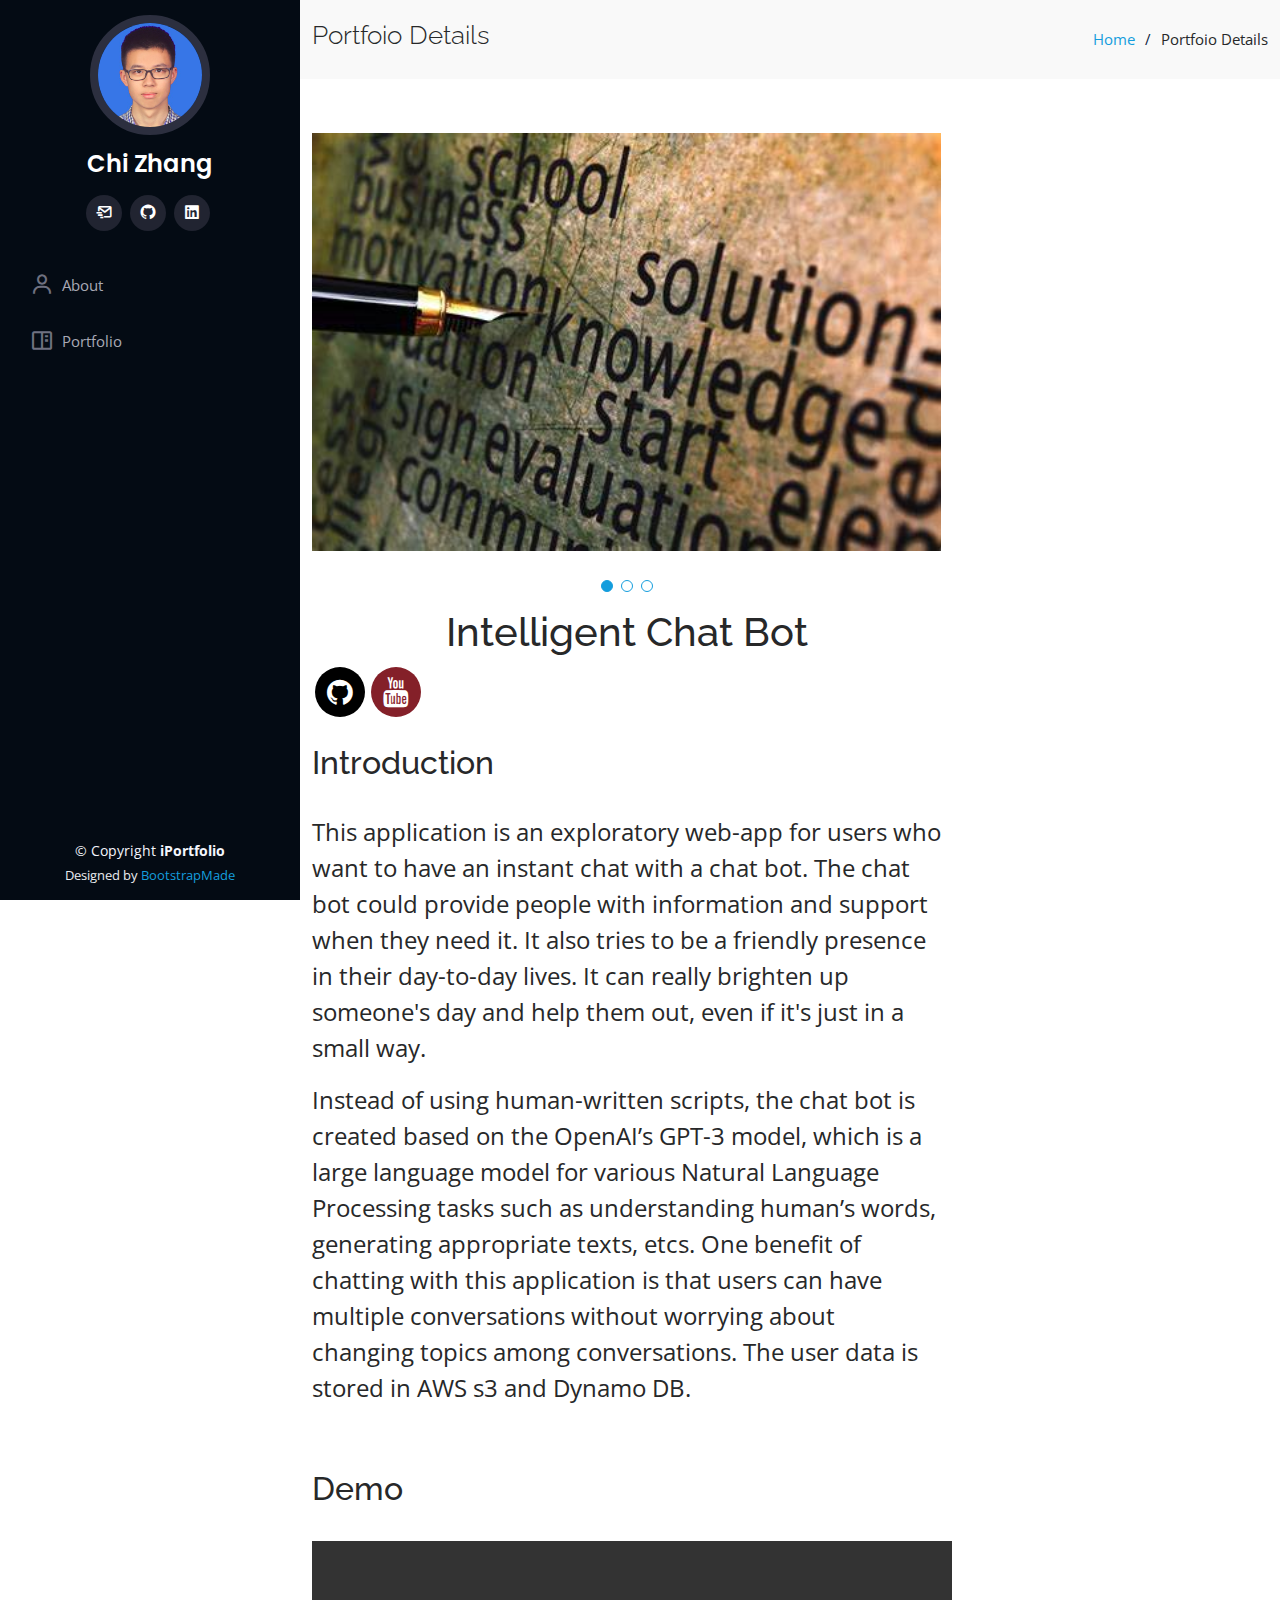
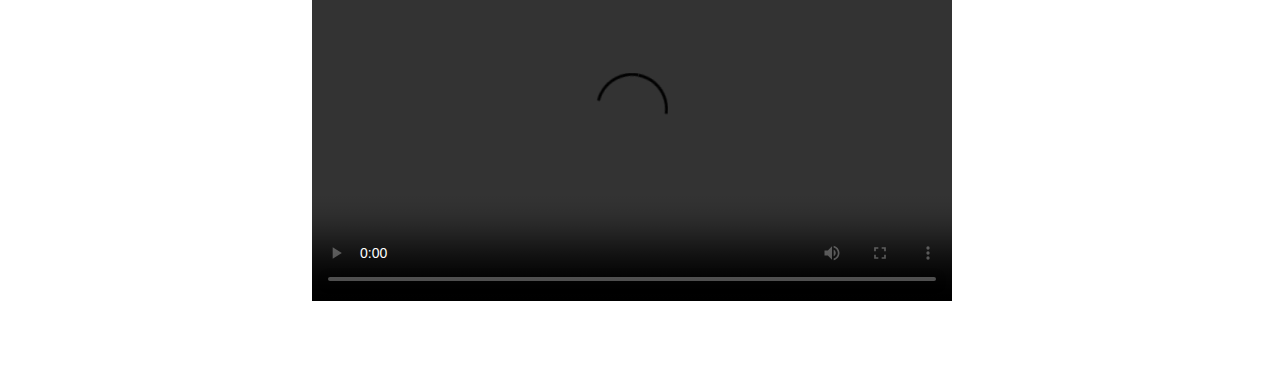
==== AIChatBot.html @ 7c26e4da "add chat bot" ====
<!DOCTYPE html>
<html lang="en" xmlns="http://www.w3.org/1999/html" xmlns="http://www.w3.org/1999/html">

<head>
  <meta charset="utf-8">
  <meta content="width=device-width, initial-scale=1.0" name="viewport">

  <title>Portfolio Details - iPortfolio Bootstrap Template</title>
  <meta content="" name="description">
  <meta content="" name="keywords">

  <!-- Favicons -->
  <link href="assets/img/letter-c.png" rel="icon">
  <link rel="stylesheet" href="https://cdnjs.cloudflare.com/ajax/libs/font-awesome/4.7.0/css/font-awesome.min.css">

  <!-- Google Fonts -->
  <link href="https://fonts.googleapis.com/css?family=Open+Sans:300,300i,400,400i,600,600i,700,700i|Raleway:300,300i,400,400i,500,500i,600,600i,700,700i|Poppins:300,300i,400,400i,500,500i,600,600i,700,700i" rel="stylesheet">

  <!-- Vendor CSS Files -->
  <link href="assets/vendor/aos/aos.css" rel="stylesheet">
  <link href="assets/vendor/bootstrap/css/bootstrap.min.css" rel="stylesheet">
  <link href="assets/vendor/bootstrap-icons/bootstrap-icons.css" rel="stylesheet">
  <link href="assets/vendor/boxicons/css/boxicons.min.css" rel="stylesheet">
  <link href="assets/vendor/glightbox/css/glightbox.min.css" rel="stylesheet">
  <link href="assets/vendor/swiper/swiper-bundle.min.css" rel="stylesheet">

  <!-- Template Main CSS File -->
  <link href="assets/css/style.css" rel="stylesheet">

  <!-- =======================================================
  * Template Name: iPortfolio - v3.7.0
  * Template URL: https://bootstrapmade.com/iportfolio-bootstrap-portfolio-websites-template/
  * Author: BootstrapMade.com
  * License: https://bootstrapmade.com/license/
  ======================================================== -->
</head>

<body>

  <!-- ======= Mobile nav toggle button ======= -->
  <i class="bi bi-list mobile-nav-toggle d-xl-none"></i>

  <!-- ======= Header ======= -->
  <header id="header">
    <div class="d-flex flex-column">
      <div class="profile">
        <img src="assets\img\chi.jpg" alt="" class="img-fluid rounded-circle">
        <h1 class="text-light"><a href="index.html">Chi Zhang</a></h1>
        <div class="social-links mt-3 text-center">
          <a href="mailto:chizhang0826@gmail.com" class="email"><i class="bx bx-mail-send"></i></a>
          <!--a href="https://www.facebook.com/profile.php?id=100013401366754" class="facebook"><i class="bx bxl-facebook"></i></a-->
          <a href="https://www.github.com/chuiyunjun" class="github"><i class="bx bxl-github"></i></a>
          <a href="https://www.linkedin.com/in/chi-zhang-220a3517a/" class="linkedin"><i class="bx bxl-linkedin-square"></i></a>
        </div>
      </div>

      <nav id="navbar" class="nav-menu navbar">
        <ul>
          <!--li><a href="#hero" class="nav-link scrollto active"><i class="bx bx-home"></i> <span>Home</span></a></li-->
          <li><a href="#about" class="nav-link scrollto"><i class="bx bx-user"></i> <span>About</span></a></li>
          <!--li><a href="#education" class="nav-link scrollto"><i class="bx bx-file-blank"></i> <span>Education</span></a></li-->
          <li><a href="#portfolio" class="nav-link scrollto"><i class="bx bx-book-content"></i> <span>Portfolio</span></a></li>
          <!--li><a href="#services" class="nav-link scrollto"><i class="bx bx-server"></i> <span>Services</span></a></li>
          <li><a href="#contact" class="nav-link scrollto"><i class="bx bx-envelope"></i> <span>Contact</span></a></li-->
        </ul>
      </nav><!-- .nav-menu -->
    </div>
  </header><!-- End Header -->

  <main id="main">

    <!-- ======= Breadcrumbs ======= -->
    <section id="breadcrumbs" class="breadcrumbs">
      <div class="container">

        <div class="d-flex justify-content-between align-items-center">
          <h2>Portfoio Details</h2>
          <ol>
            <li><a href="index.html">Home</a></li>
            <li>Portfoio Details</li>
          </ol>
        </div>

      </div>
    </section><!-- End Breadcrumbs -->

    <!-- ======= Portfolio Details Section ======= -->
    <section id="portfolio-details" class="portfolio-details">
      <div class="container">

        <div class="row gy-4">

          <div class="col-lg-8">
            <div class="portfolio-details-slider swiper">
              <div class="swiper-wrapper align-items-center">
                <div class="swiper-slide">
                  <img src="assets/img/knowledge.jpg" alt="">
                </div>

                <div class="swiper-slide">
                  <img src="assets/img/mental-health.jpg" alt="">
                </div>

                <div class="swiper-slide">
                  <img src="assets/img/advice.jpg" alt="">
                </div>

              </div>
              <div class="swiper-pagination"></div>
            </div>

            <div>
              <h1 style="text-align: center">Intelligent Chat Bot</h1>
              <a href="https://github.com/chuiyunjun/Intelligent-Chat-Assistant" class="fa fa-github"></a><a href="https://www.youtube.com/watch?v=4Yg_v977kac" class="fa fa-youtube"></a>
              </br>
              </br>

              <h2>
                Introduction
              </h2>
              </br>
              <div style="font-size: x-large">
                <p>This application is an exploratory web-app for users who want to have an instant chat with a chat bot. The chat bot could provide people with information and support when they need it. It also tries to be a friendly presence in their day-to-day lives. It can really brighten up someone's day and help them out, even if it's just in a small way.
                </p>
                <p>Instead of using human-written scripts, the chat bot is created based on the OpenAI’s GPT-3 model, which is a large language model for various Natural Language Processing tasks such as understanding human’s words, generating appropriate texts, etcs. One benefit of chatting with this application is that users can have multiple conversations without worrying about changing topics among conversations. The user data is stored in AWS s3 and Dynamo DB.</p>
              </div>
              </br>
              </br>

              <h2>
                Demo
              </h2>
              </br>
              <video src="assets/video/aichatbot-demo.mp4" width="640" height="360" controls></video>
            </div>
          </div>

          <!--div class="col-lg-4">
            <div class="portfolio-info">
              <h3>Project information</h3>
              <ul>
                <li><strong>Category</strong>: Web design</li>
                <li><strong>Client</strong>: ASU Company</li>
                <li><strong>Project date</strong>: 01 March, 2020</li>
                <li><strong>Project URL</strong>: <a href="#">www.example.com</a></li>
              </ul>
            </div>
            <div class="portfolio-description">
              <h2>This is an example of portfolio detail</h2>
              <p>
                Autem ipsum nam porro corporis rerum. Quis eos dolorem eos itaque inventore commodi labore quia quia. Exercitationem repudiandae officiis neque suscipit non officia eaque itaque enim. Voluptatem officia accusantium nesciunt est omnis tempora consectetur dignissimos. Sequi nulla at esse enim cum deserunt eius.
              </p>
            </div>
          </div>

        </div->

      </div>
    </section><!-- End Portfolio Details Section -->

  </main><!-- End #main -->

  <!-- ======= Footer ======= -->
  <footer id="footer">
    <div class="container">
      <div class="copyright">
        &copy; Copyright <strong><span>iPortfolio</span></strong>
      </div>
      <div class="credits">
        <!-- All the links in the footer should remain intact. -->
        <!-- You can delete the links only if you purchased the pro version. -->
        <!-- Licensing information: https://bootstrapmade.com/license/ -->
        <!-- Purchase the pro version with working PHP/AJAX contact form: https://bootstrapmade.com/iportfolio-bootstrap-portfolio-websites-template/ -->
        Designed by <a href="https://bootstrapmade.com/">BootstrapMade</a>
      </div>
    </div>
  </footer><!-- End  Footer -->

  <a href="#" class="back-to-top d-flex align-items-center justify-content-center"><i class="bi bi-arrow-up-short"></i></a>

  <!-- Vendor JS Files -->
  <script src="assets/vendor/purecounter/purecounter.js"></script>
  <script src="assets/vendor/aos/aos.js"></script>
  <script src="assets/vendor/bootstrap/js/bootstrap.bundle.min.js"></script>
  <script src="assets/vendor/glightbox/js/glightbox.min.js"></script>
  <script src="assets/vendor/isotope-layout/isotope.pkgd.min.js"></script>
  <script src="assets/vendor/swiper/swiper-bundle.min.js"></script>
  <script src="assets/vendor/typed.js/typed.min.js"></script>
  <script src="assets/vendor/waypoints/noframework.waypoints.js"></script>
  <script src="assets/vendor/php-email-form/validate.js"></script>

  <!-- Template Main JS File -->
  <script src="assets/js/main.js"></script>

</body>

</html>
---- assets/css/style.css ----
/**
* Template Name: iPortfolio - v3.7.0
* Template URL: https://bootstrapmade.com/iportfolio-bootstrap-portfolio-websites-template/
* Author: BootstrapMade.com
* License: https://bootstrapmade.com/license/
*/

/*--------------------------------------------------------------
# General
--------------------------------------------------------------*/
body {
  font-family: "Open Sans", sans-serif;
  color: #272829;
}

a {
  color: #149ddd;
  text-decoration: none;
}

a:hover {
  color: #37b3ed;
  text-decoration: none;
}

h1, h2, h3, h4, h5, h6 {
  font-family: "Raleway", sans-serif;
}

/*--------------------------------------------------------------
# Back to top button
--------------------------------------------------------------*/
.back-to-top {
  position: fixed;
  visibility: hidden;
  opacity: 0;
  right: 15px;
  bottom: 15px;
  z-index: 996;
  background: #149ddd;
  width: 40px;
  height: 40px;
  border-radius: 50px;
  transition: all 0.4s;
}
.back-to-top i {
  font-size: 28px;
  color: #fff;
  line-height: 0;
}
.back-to-top:hover {
  background: #2eafec;
  color: #fff;
}
.back-to-top.active {
  visibility: visible;
  opacity: 1;
}

/*--------------------------------------------------------------
# Header
--------------------------------------------------------------*/
#header {
  position: fixed;
  top: 0;
  left: 0;
  bottom: 0;
  width: 300px;
  transition: all ease-in-out 0.5s;
  z-index: 9997;
  transition: all 0.5s;
  padding: 0 15px;
  background: #040b14;
  overflow-y: auto;
}
#header .profile img {
  margin: 15px auto;
  display: block;
  width: 120px;
  border: 8px solid #2c2f3f;
}
#header .profile h1 {
  font-size: 24px;
  margin: 0;
  padding: 0;
  font-weight: 600;
  -moz-text-align-last: center;
  text-align-last: center;
  font-family: "Poppins", sans-serif;
}
#header .profile h1 a, #header .profile h1 a:hover {
  color: #fff;
  text-decoration: none;
}
#header .profile .social-links a {
  font-size: 18px;
  display: inline-block;
  background: #212431;
  color: #fff;
  line-height: 1;
  padding: 8px 0;
  margin-right: 4px;
  border-radius: 50%;
  text-align: center;
  width: 36px;
  height: 36px;
  transition: 0.3s;
}
#header .profile .social-links a:hover {
  background: #149ddd;
  color: #fff;
  text-decoration: none;
}

#main {
  margin-left: 300px;
}

@media (max-width: 1199px) {
  #header {
    left: -300px;
  }

  #main {
    margin-left: 0;
  }
}
/*--------------------------------------------------------------
# Navigation Menu
--------------------------------------------------------------*/
/* Desktop Navigation */
.nav-menu {
  padding: 30px 0 0 0;
}
.nav-menu * {
  margin: 0;
  padding: 0;
  list-style: none;
}
.nav-menu > ul > li {
  position: relative;
  white-space: nowrap;
}
.nav-menu a, .nav-menu a:focus {
  display: flex;
  align-items: center;
  color: #a8a9b4;
  padding: 12px 15px;
  margin-bottom: 8px;
  transition: 0.3s;
  font-size: 15px;
}
.nav-menu a i, .nav-menu a:focus i {
  font-size: 24px;
  padding-right: 8px;
  color: #6f7180;
}
.nav-menu a:hover, .nav-menu .active, .nav-menu .active:focus, .nav-menu li:hover > a {
  text-decoration: none;
  color: #fff;
}
.nav-menu a:hover i, .nav-menu .active i, .nav-menu .active:focus i, .nav-menu li:hover > a i {
  color: #149ddd;
}

/* Mobile Navigation */
.mobile-nav-toggle {
  position: fixed;
  right: 15px;
  top: 15px;
  z-index: 9998;
  border: 0;
  font-size: 24px;
  transition: all 0.4s;
  outline: none !important;
  background-color: #149ddd;
  color: #fff;
  width: 40px;
  height: 40px;
  display: inline-flex;
  align-items: center;
  justify-content: center;
  line-height: 0;
  border-radius: 50px;
  cursor: pointer;
}

.mobile-nav-active {
  overflow: hidden;
}
.mobile-nav-active #header {
  left: 0;
}

/*--------------------------------------------------------------
# Hero Section
--------------------------------------------------------------*/
#hero {
  width: 100%;
  height: 100vh;
  background: url("../img/hero-bg.jpg") top center;
  background-size: cover;
}
#hero:before {
  content: "";
  background: rgba(5, 13, 24, 0.3);
  position: absolute;
  bottom: 0;
  top: 0;
  left: 0;
  right: 0;
  z-index: 1;
}
#hero .hero-container {
  position: relative;
  z-index: 2;
  min-width: 300px;
}
#hero h1 {
  margin: 0 0 10px 0;
  font-size: 64px;
  font-weight: 700;
  line-height: 56px;
  color: #fff;
}
#hero p {
  color: #fff;
  margin-bottom: 50px;
  font-size: 26px;
  font-family: "Poppins", sans-serif;
}
#hero p span {
  color: #fff;
  padding-bottom: 4px;
  letter-spacing: 1px;
  border-bottom: 3px solid #149ddd;
}
@media (min-width: 1024px) {
  #hero {
    background-attachment: fixed;
  }
}
@media (max-width: 768px) {
  #hero h1 {
    font-size: 28px;
    line-height: 36px;
  }
  #hero h2 {
    font-size: 18px;
    line-height: 24px;
    margin-bottom: 30px;
  }
}

/*--------------------------------------------------------------
# Sections General
--------------------------------------------------------------*/
section {
  padding: 60px 0;
  overflow: hidden;
}

.section-bg {
  background: #f5f8fd;
}

.section-title {
  padding-bottom: 30px;
}
.section-title h2 {
  font-size: 32px;
  font-weight: bold;
  margin-bottom: 20px;
  padding-bottom: 20px;
  position: relative;
  color: #173b6c;
}
.section-title h2::after {
  content: "";
  position: absolute;
  display: block;
  width: 50px;
  height: 3px;
  background: #149ddd;
  bottom: 0;
  left: 0;
}
.section-title p {
  margin-bottom: 0;
}

/*--------------------------------------------------------------
# About
--------------------------------------------------------------*/
.about .content h3 {
  font-weight: 700;
  font-size: 26px;
  color: #173b6c;
}
.about .content ul {
  list-style: none;
  padding: 0;
}
.about .content ul li {
  margin-bottom: 20px;
  display: flex;
  align-items: center;
}
.about .content ul strong {
  margin-right: 10px;
}
.about .content ul i {
  font-size: 16px;
  margin-right: 5px;
  color: #149ddd;
  line-height: 0;
}
.about .content p:last-child {
  margin-bottom: 0;
}

/*--------------------------------------------------------------
# Facts
--------------------------------------------------------------*/
.facts {
  padding-bottom: 30px;
}
.facts .count-box {
  padding: 30px;
  width: 100%;
}
.facts .count-box i {
  display: block;
  font-size: 44px;
  color: #149ddd;
  float: left;
  line-height: 0;
}
.facts .count-box span {
  font-size: 48px;
  line-height: 40px;
  display: block;
  font-weight: 700;
  color: #050d18;
  margin-left: 60px;
}
.facts .count-box p {
  padding: 15px 0 0 0;
  margin: 0 0 0 60px;
  font-family: "Raleway", sans-serif;
  font-size: 14px;
  color: #122f57;
}
.facts .count-box a {
  font-weight: 600;
  display: block;
  margin-top: 20px;
  color: #122f57;
  font-size: 15px;
  font-family: "Poppins", sans-serif;
  transition: ease-in-out 0.3s;
}
.facts .count-box a:hover {
  color: #1f5297;
}

/*--------------------------------------------------------------
# Akills
--------------------------------------------------------------*/
.skills .progress {
  height: 60px;
  display: block;
  background: none;
  border-radius: 0;
}
.skills .progress .skill {
  padding: 0;
  margin: 0 0 6px 0;
  text-transform: uppercase;
  display: block;
  font-weight: 600;
  font-family: "Poppins", sans-serif;
  color: #050d18;
}
.skills .progress .skill .val {
  float: right;
  font-style: normal;
}
.skills .progress-bar-wrap {
  background: #dce8f8;
  height: 10px;
}
.skills .progress-bar {
  width: 1px;
  height: 10px;
  transition: 0.9s;
  background-color: #149ddd;
}

/*--------------------------------------------------------------
# Resume
--------------------------------------------------------------*/
.resume .resume-title {
  font-size: 26px;
  font-weight: 700;
  margin-top: 20px;
  margin-bottom: 20px;
  color: #050d18;
}
.resume .resume-item {
  padding: 0 0 20px 20px;
  margin-top: -2px;
  border-left: 2px solid #1f5297;
  position: relative;
}
.resume .resume-item h4 {
  line-height: 18px;
  font-size: 18px;
  font-weight: 600;
  text-transform: uppercase;
  font-family: "Poppins", sans-serif;
  color: #050d18;
  margin-bottom: 10px;
}
.resume .resume-item h5 {
  font-size: 16px;
  background: #e4edf9;
  padding: 5px 15px;
  display: inline-block;
  font-weight: 600;
  margin-bottom: 10px;
}
.resume .resume-item ul {
  padding-left: 20px;
}
.resume .resume-item ul li {
  padding-bottom: 10px;
}
.resume .resume-item:last-child {
  padding-bottom: 0;
}
.resume .resume-item::before {
  content: "";
  position: absolute;
  width: 16px;
  height: 16px;
  border-radius: 50px;
  left: -9px;
  top: 0;
  background: #fff;
  border: 2px solid #1f5297;
}

/*--------------------------------------------------------------
# Portfolio
--------------------------------------------------------------*/
.portfolio .portfolio-item {
  margin-bottom: 30px;

}
.portfolio #portfolio-flters {
  padding: 0;
  margin: 0 auto 35px auto;
  list-style: none;
  text-align: center;
  background: #fff;
  border-radius: 50px;
  padding: 2px 15px;
}
.portfolio #portfolio-flters li {
  cursor: pointer;
  display: inline-block;
  padding: 10px 15px 8px 15px;
  font-size: 14px;
  font-weight: 600;
  line-height: 1;
  text-transform: uppercase;
  color: #272829;
  margin-bottom: 5px;
  transition: all 0.3s ease-in-out;
}
.portfolio #portfolio-flters li:hover, .portfolio #portfolio-flters li.filter-active {
  color: #149ddd;
}
.portfolio #portfolio-flters li:last-child {
  margin-right: 0;
}
.portfolio .portfolio-wrap {
  transition: 0.3s;
  position: relative;
  overflow: hidden;
  z-index: 1;
}
.portfolio .portfolio-wrap::before {
  content: "";
  background: rgba(255, 255, 255, 0.5);
  position: absolute;
  left: 0;
  right: 0;
  top: 0;
  bottom: 0;
  transition: all ease-in-out 0.3s;
  z-index: 2;
  opacity: 0;
}
.portfolio .portfolio-wrap .portfolio-links {
  opacity: 1;
  left: 0;
  right: 0;
  bottom: -60px;
  z-index: 3;
  position: absolute;
  transition: all ease-in-out 0.3s;
  display: flex;
  justify-content: center;
}
.portfolio .portfolio-wrap .portfolio-links a {
  color: #fff;
  font-size: 28px;
  text-align: center;
  background: rgba(20, 157, 221, 0.75);
  transition: 0.3s;
  width: 50%;
}
.portfolio .portfolio-wrap .portfolio-links a:hover {
  background: rgba(20, 157, 221, 0.95);
}
.portfolio .portfolio-wrap .portfolio-links a + a {
  border-left: 1px solid #37b3ed;
}
.portfolio .portfolio-wrap:hover::before {
  top: 0;
  left: 0;
  right: 0;
  bottom: 0;
  opacity: 1;
}
.portfolio .portfolio-wrap:hover .portfolio-links {
  opacity: 1;
  bottom: 0;
}

/*--------------------------------------------------------------
# Portfolio Details
--------------------------------------------------------------*/
.portfolio-details {
  padding-top: 40px;
}
.portfolio-details .portfolio-details-slider img {
  width: 100%;
}
.portfolio-details .portfolio-details-slider .swiper-pagination {
  margin-top: 20px;
  position: relative;
}
.portfolio-details .portfolio-details-slider .swiper-pagination .swiper-pagination-bullet {
  width: 12px;
  height: 12px;
  background-color: #fff;
  opacity: 1;
  border: 1px solid #149ddd;
}
.portfolio-details .portfolio-details-slider .swiper-pagination .swiper-pagination-bullet-active {
  background-color: #149ddd;
}
.portfolio-details .portfolio-info {
  padding: 30px;
  box-shadow: 0px 0 30px rgba(5, 13, 24, 0.08);
}
.portfolio-details .portfolio-info h3 {
  font-size: 22px;
  font-weight: 700;
  margin-bottom: 20px;
  padding-bottom: 20px;
  border-bottom: 1px solid #eee;
}
.portfolio-details .portfolio-info ul {
  list-style: none;
  padding: 0;
  font-size: 15px;
}
.portfolio-details .portfolio-info ul li + li {
  margin-top: 10px;
}
.portfolio-details .portfolio-description {
  padding-top: 30px;
}
.portfolio-details .portfolio-description h2 {
  font-size: 26px;
  font-weight: 700;
  margin-bottom: 20px;
}
.portfolio-details .portfolio-description p {
  padding: 0;
}

/*--------------------------------------------------------------
# Services
--------------------------------------------------------------*/
.services .icon-box {
  margin-bottom: 20px;
}
.services .icon {
  float: left;
  display: flex;
  align-items: center;
  justify-content: center;
  width: 54px;
  height: 54px;
  background: #149ddd;
  border-radius: 50%;
  transition: 0.5s;
  border: 1px solid #149ddd;
}
.services .icon i {
  color: #fff;
  font-size: 24px;
  line-height: 0;
}
.services .icon-box:hover .icon {
  background: #fff;
}
.services .icon-box:hover .icon i {
  color: #149ddd;
}
.services .title {
  margin-left: 80px;
  font-weight: 700;
  margin-bottom: 15px;
  font-size: 18px;
}
.services .title a {
  color: #343a40;
}
.services .title a:hover {
  color: #149ddd;
}
.services .description {
  margin-left: 80px;
  line-height: 24px;
  font-size: 14px;
}

/*--------------------------------------------------------------
# Testimonials
--------------------------------------------------------------*/
.testimonials .testimonials-carousel, .testimonials .testimonials-slider {
  overflow: hidden;
}
.testimonials .testimonial-item {
  box-sizing: content-box;
  text-align: center;
  min-height: 320px;
}
.testimonials .testimonial-item .testimonial-img {
  width: 90px;
  border-radius: 50%;
  margin: 0 auto;
}
.testimonials .testimonial-item h3 {
  font-size: 18px;
  font-weight: bold;
  margin: 10px 0 5px 0;
  color: #111;
}
.testimonials .testimonial-item h4 {
  font-size: 14px;
  color: #999;
  margin: 0;
}
.testimonials .testimonial-item .quote-icon-left, .testimonials .testimonial-item .quote-icon-right {
  color: #c3e8fa;
  font-size: 26px;
}
.testimonials .testimonial-item .quote-icon-left {
  display: inline-block;
  left: -5px;
  position: relative;
}
.testimonials .testimonial-item .quote-icon-right {
  display: inline-block;
  right: -5px;
  position: relative;
  top: 10px;
}
.testimonials .testimonial-item p {
  font-style: italic;
  margin: 0 15px 15px 15px;
  padding: 20px;
  background: #fff;
  position: relative;
  margin-bottom: 35px;
  border-radius: 6px;
  box-shadow: 0px 2px 15px rgba(0, 0, 0, 0.1);
}
.testimonials .testimonial-item p::after {
  content: "";
  width: 0;
  height: 0;
  border-top: 20px solid #fff;
  border-right: 20px solid transparent;
  border-left: 20px solid transparent;
  position: absolute;
  bottom: -20px;
  left: calc(50% - 20px);
}
.testimonials .swiper-pagination {
  margin-top: 20px;
  position: relative;
}
.testimonials .swiper-pagination .swiper-pagination-bullet {
  width: 12px;
  height: 12px;
  background-color: #fff;
  opacity: 1;
  border: 1px solid #149ddd;
}
.testimonials .swiper-pagination .swiper-pagination-bullet-active {
  background-color: #149ddd;
}

/*--------------------------------------------------------------
# Contact
--------------------------------------------------------------*/
.contact {
  padding-bottom: 130px;
}
.contact .info {
  padding: 30px;
  background: #fff;
  width: 100%;
  box-shadow: 0 0 24px 0 rgba(0, 0, 0, 0.12);
}
.contact .info i {
  font-size: 20px;
  color: #149ddd;
  float: left;
  width: 44px;
  height: 44px;
  background: #dff3fc;
  display: flex;
  justify-content: center;
  align-items: center;
  border-radius: 50px;
  transition: all 0.3s ease-in-out;
}
.contact .info h4 {
  padding: 0 0 0 60px;
  font-size: 22px;
  font-weight: 600;
  margin-bottom: 5px;
  color: #050d18;
}
.contact .info p {
  padding: 0 0 10px 60px;
  margin-bottom: 20px;
  font-size: 14px;
  color: #173b6c;
}
.contact .info .email p {
  padding-top: 5px;
}
.contact .info .social-links {
  padding-left: 60px;
}
.contact .info .social-links a {
  font-size: 18px;
  display: inline-block;
  background: #333;
  color: #fff;
  line-height: 1;
  padding: 8px 0;
  border-radius: 50%;
  text-align: center;
  width: 36px;
  height: 36px;
  transition: 0.3s;
  margin-right: 10px;
}
.contact .info .social-links a:hover {
  background: #149ddd;
  color: #fff;
}
.contact .info .email:hover i, .contact .info .address:hover i, .contact .info .phone:hover i {
  background: #149ddd;
  color: #fff;
}
.contact .php-email-form {
  width: 100%;
  padding: 30px;
  background: #fff;
  box-shadow: 0 0 24px 0 rgba(0, 0, 0, 0.12);
}
.contact .php-email-form .form-group {
  padding-bottom: 8px;
}
.contact .php-email-form .validate {
  display: none;
  color: red;
  margin: 0 0 15px 0;
  font-weight: 400;
  font-size: 13px;
}
.contact .php-email-form .error-message {
  display: none;
  color: #fff;
  background: #ed3c0d;
  text-align: left;
  padding: 15px;
  font-weight: 600;
}
.contact .php-email-form .error-message br + br {
  margin-top: 25px;
}
.contact .php-email-form .sent-message {
  display: none;
  color: #fff;
  background: #18d26e;
  text-align: center;
  padding: 15px;
  font-weight: 600;
}
.contact .php-email-form .loading {
  display: none;
  background: #fff;
  text-align: center;
  padding: 15px;
}
.contact .php-email-form .loading:before {
  content: "";
  display: inline-block;
  border-radius: 50%;
  width: 24px;
  height: 24px;
  margin: 0 10px -6px 0;
  border: 3px solid #18d26e;
  border-top-color: #eee;
  -webkit-animation: animate-loading 1s linear infinite;
  animation: animate-loading 1s linear infinite;
}
.contact .php-email-form .form-group {
  margin-bottom: 15px;
}
.contact .php-email-form label {
  padding-bottom: 8px;
}
.contact .php-email-form input, .contact .php-email-form textarea {
  border-radius: 0;
  box-shadow: none;
  font-size: 14px;
}
.contact .php-email-form input {
  height: 44px;
}
.contact .php-email-form textarea {
  padding: 10px 15px;
}
.contact .php-email-form button[type=submit] {
  background: #149ddd;
  border: 0;
  padding: 10px 24px;
  color: #fff;
  transition: 0.4s;
  border-radius: 4px;
}
.contact .php-email-form button[type=submit]:hover {
  background: #37b3ed;
}
@-webkit-keyframes animate-loading {
  0% {
    transform: rotate(0deg);
  }
  100% {
    transform: rotate(360deg);
  }
}
@keyframes animate-loading {
  0% {
    transform: rotate(0deg);
  }
  100% {
    transform: rotate(360deg);
  }
}

/*--------------------------------------------------------------
# Breadcrumbs
--------------------------------------------------------------*/
.breadcrumbs {
  padding: 20px 0;
  background: #f9f9f9;
}
.breadcrumbs h2 {
  font-size: 26px;
  font-weight: 300;
}
.breadcrumbs ol {
  display: flex;
  flex-wrap: wrap;
  list-style: none;
  padding: 0;
  margin: 0;
  font-size: 15px;
}
.breadcrumbs ol li + li {
  padding-left: 10px;
}
.breadcrumbs ol li + li::before {
  display: inline-block;
  padding-right: 10px;
  color: #0e2442;
  content: "/";
}
@media (max-width: 768px) {
  .breadcrumbs .d-flex {
    display: block !important;
  }
  .breadcrumbs ol {
    display: block;
  }
  .breadcrumbs ol li {
    display: inline-block;
  }
}

/*--------------------------------------------------------------
# Footer
--------------------------------------------------------------*/
#footer {
  padding: 15px;
  color: #f4f6fd;
  font-size: 14px;
  position: fixed;
  left: 0;
  bottom: 0;
  width: 300px;
  z-index: 9999;
  background: #040b14;
}
#footer .copyright {
  text-align: center;
}
#footer .credits {
  padding-top: 5px;
  text-align: center;
  font-size: 13px;
  color: #eaebf0;
}
@media (max-width: 1199px) {
  #footer {
    position: static;
    width: auto;
    padding-right: 20px 15px;
  }
}

/*--------------------------------------------------------------
# Customize
--------------------------------------------------------------*/

.fa {
  margin: 3px;
  padding: 10px;
  font-size: 30px;
  width: 50px;
  height: 50px;
  text-align: center;
  text-decoration: none;
  border-radius: 50%;
}

/* Add a hover effect if you want */
.fa:hover {
  opacity: 0.7;
}

/* Set a specific color for each brand */

/* Facebook */
.fa-github {
  background: black;
  color: white;
}

/* Twitter */
.fa-youtube {
  background: #842029;
  color: white;
}
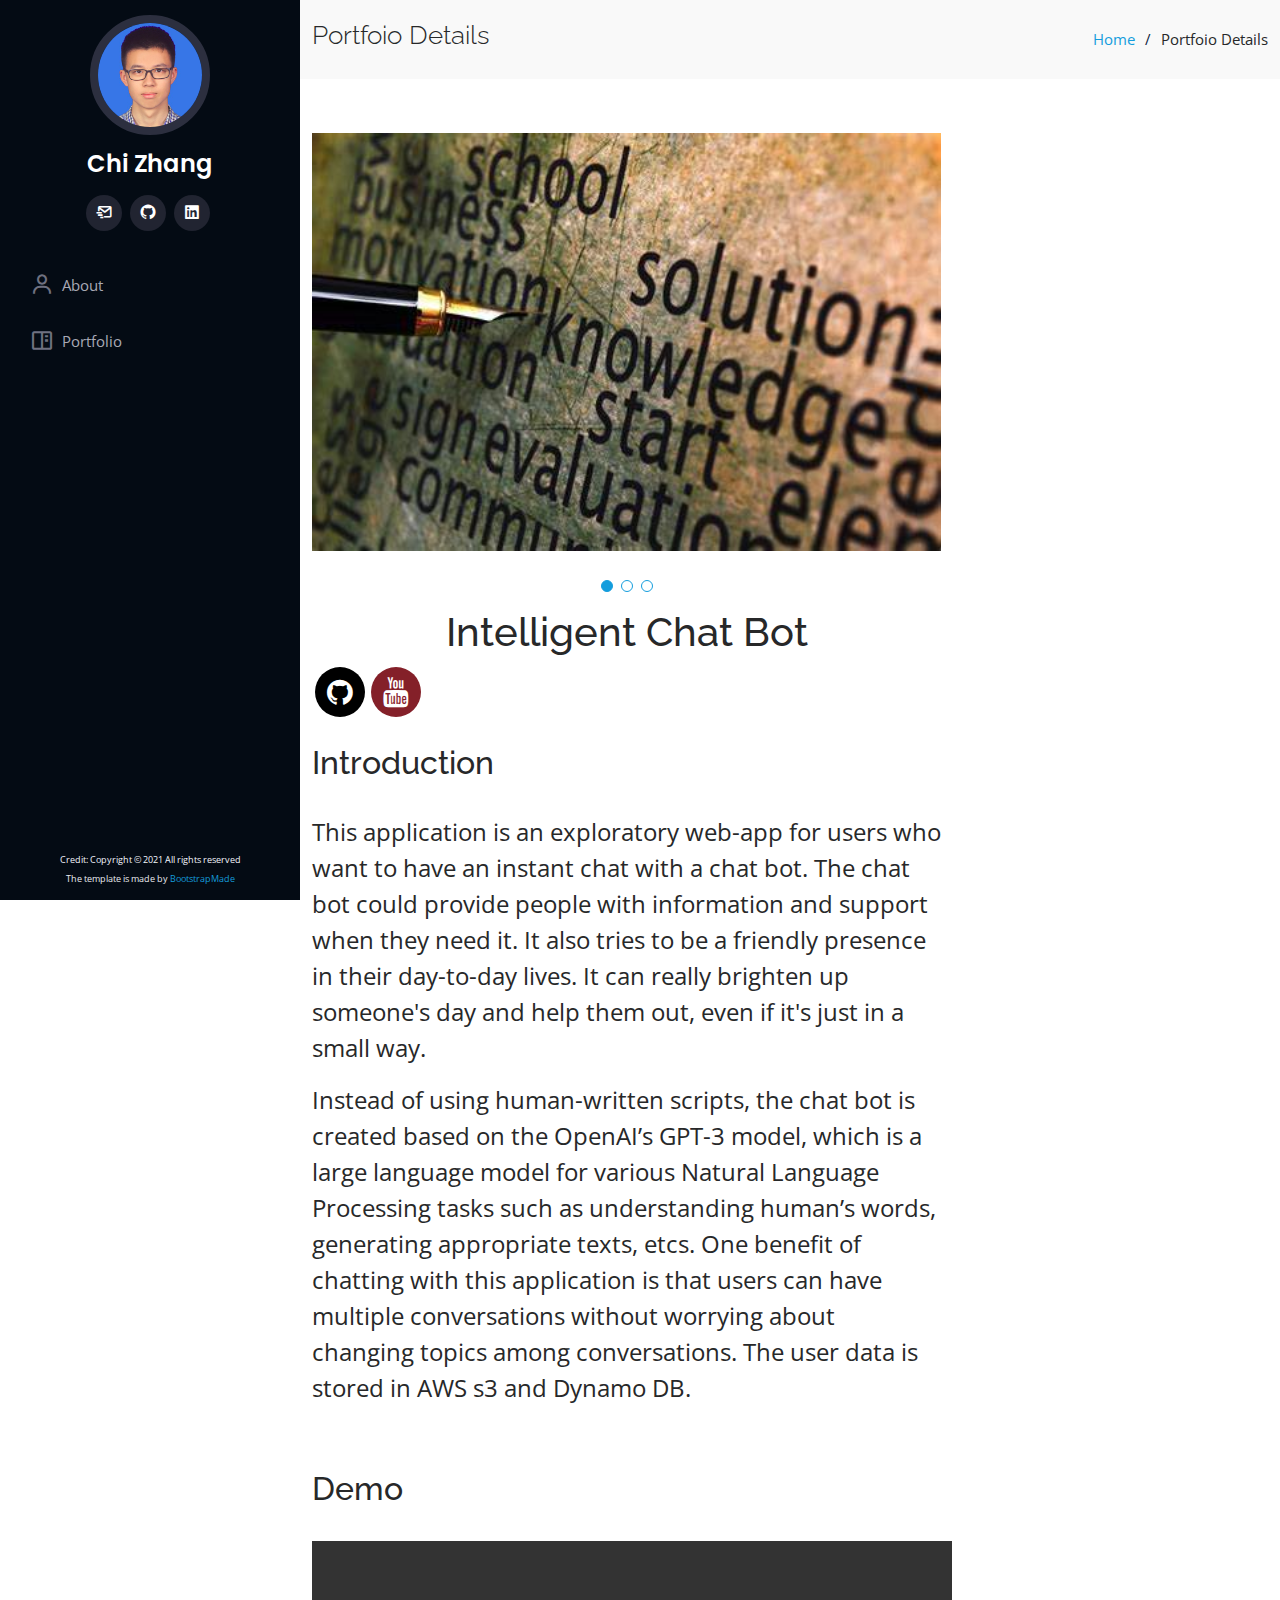
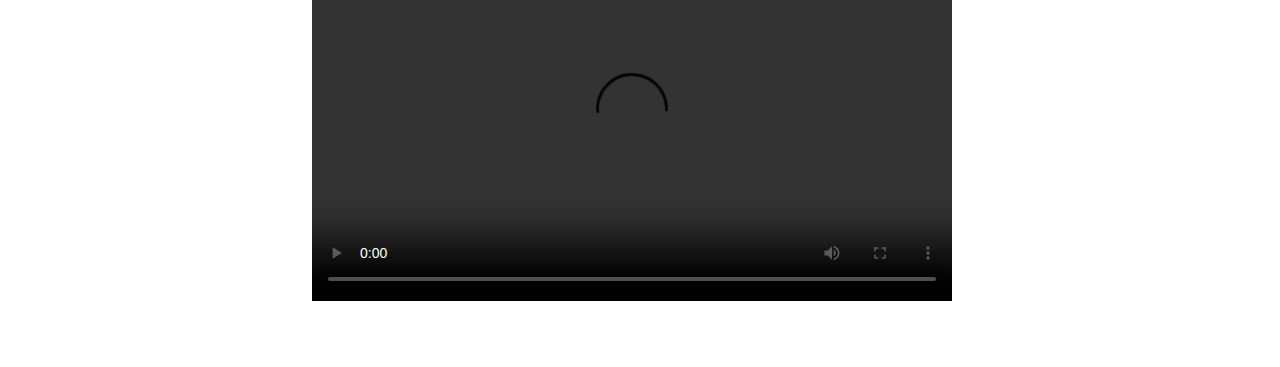
==== commit 5adbfa39: "add widget" ====
--- a/AIChatBot.html
+++ b/AIChatBot.html
@@ -163,15 +163,15 @@
   <!-- ======= Footer ======= -->
   <footer id="footer">
     <div class="container">
-      <div class="copyright">
-        &copy; Copyright <strong><span>iPortfolio</span></strong>
+      <div class="copyright" style="font-size: xx-small">
+        Credit: Copyright © 2021 All rights reserved
       </div>
-      <div class="credits">
+      <div class="credits" style="font-size: xx-small">
         <!-- All the links in the footer should remain intact. -->
         <!-- You can delete the links only if you purchased the pro version. -->
         <!-- Licensing information: https://bootstrapmade.com/license/ -->
         <!-- Purchase the pro version with working PHP/AJAX contact form: https://bootstrapmade.com/iportfolio-bootstrap-portfolio-websites-template/ -->
-        Designed by <a href="https://bootstrapmade.com/">BootstrapMade</a>
+        The template is made by <a href="https://bootstrapmade.com/">BootstrapMade</a>
       </div>
     </div>
   </footer><!-- End  Footer -->
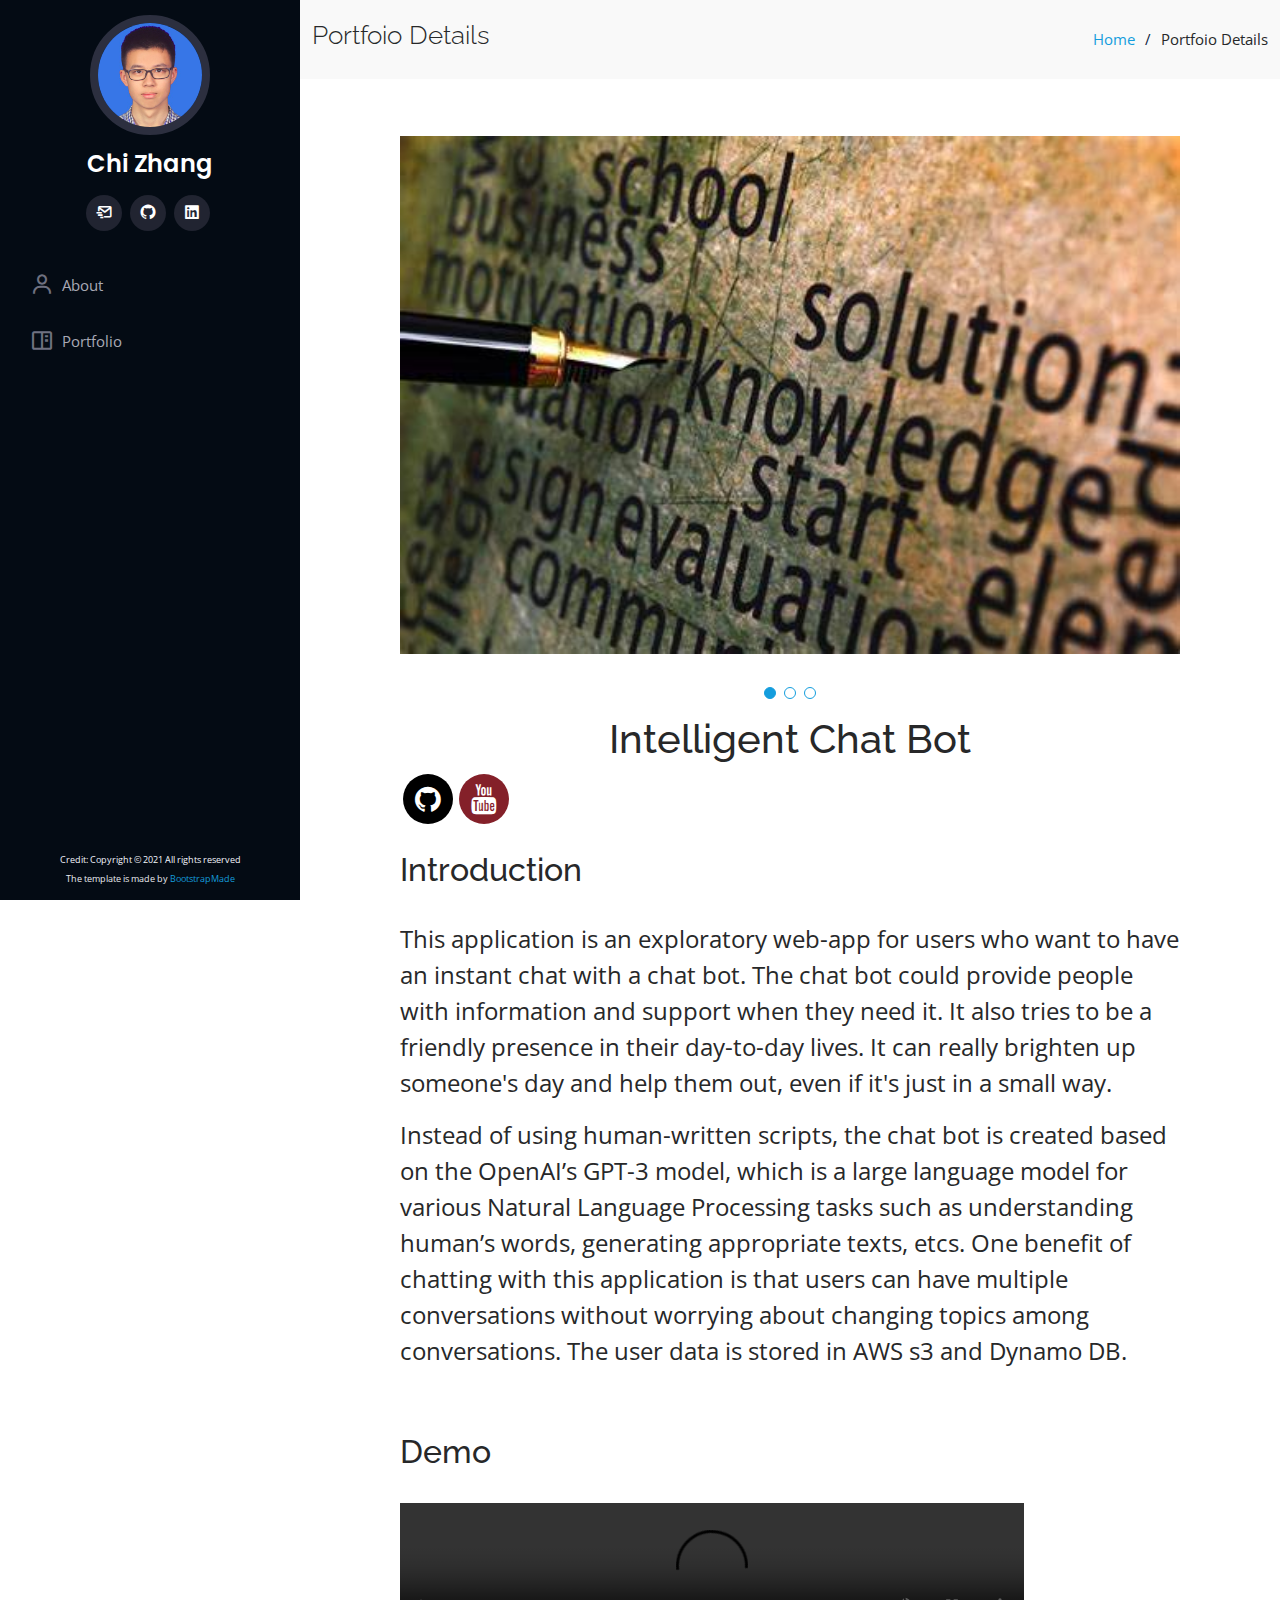
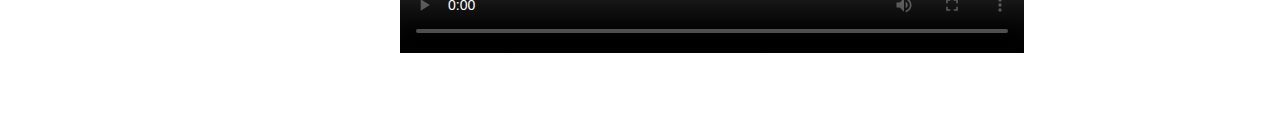
==== commit 6d1e5e1f: "rewrite buidling project page" ====
--- a/AIChatBot.html
+++ b/AIChatBot.html
@@ -90,7 +90,7 @@
 
         <div class="row gy-4">
 
-          <div class="col-lg-8">
+          <div class="col-lg-12" style="align: center; padding-left: 100px; padding-right: 100px">
             <div class="portfolio-details-slider swiper">
               <div class="swiper-wrapper align-items-center">
                 <div class="swiper-slide">
@@ -131,7 +131,7 @@
                 Demo
               </h2>
               </br>
-              <video src="assets/video/aichatbot-demo.mp4" width="640" height="360" controls></video>
+              <video src="assets/video/aichatbot-demo.mp4" width="80%" controls></video>
             </div>
           </div>
 
--- a/assets/css/style.css
+++ b/assets/css/style.css
@@ -456,6 +456,8 @@
 --------------------------------------------------------------*/
 .portfolio .portfolio-item {
   margin-bottom: 30px;
+  padding-left: 50px;
+  padding-right: 50px;
 
 }
 .portfolio #portfolio-flters {
@@ -538,6 +540,14 @@
 .portfolio .portfolio-wrap:hover .portfolio-links {
   opacity: 1;
   bottom: 0;
+}
+
+.portfolio .project-card {
+  background: rgba(255, 255, 255, 0.5);
+}
+
+.portfolio .project-card:hover {
+  opacity: 0.5;
 }
 
 /*--------------------------------------------------------------
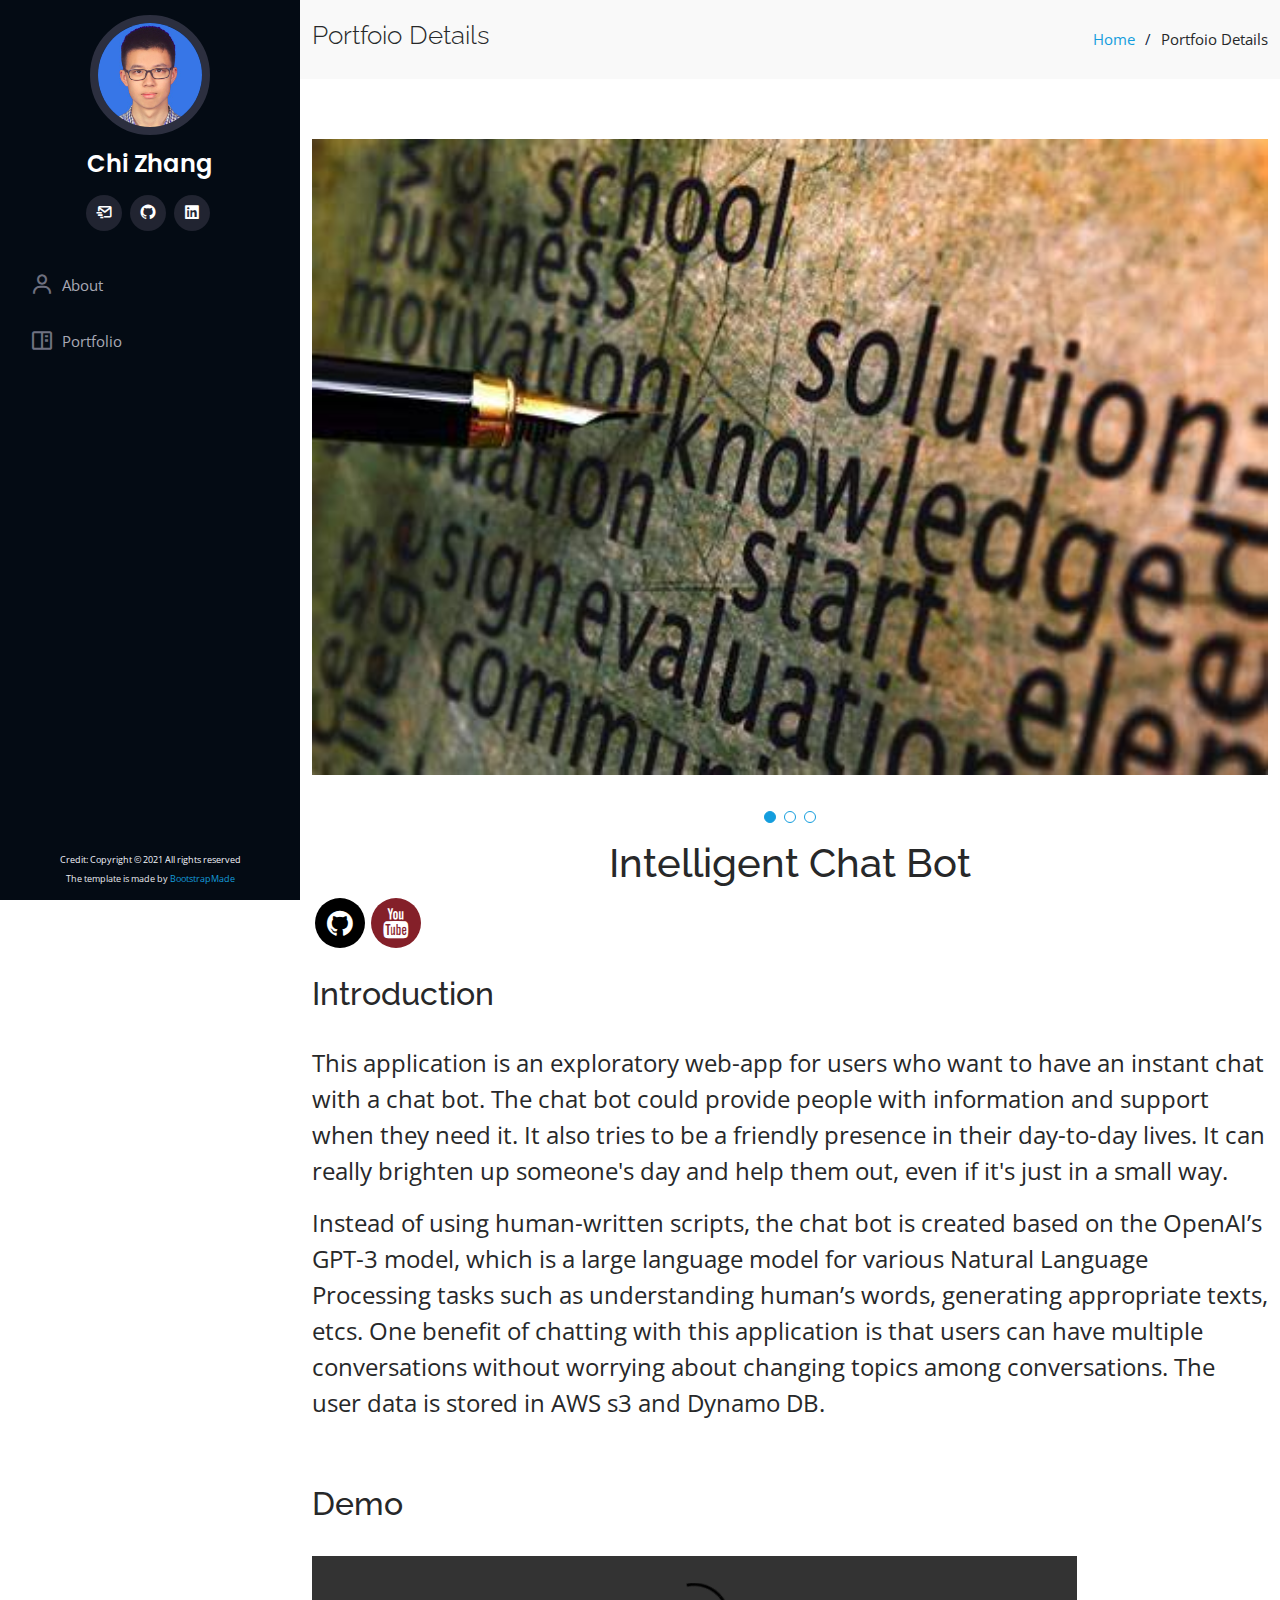
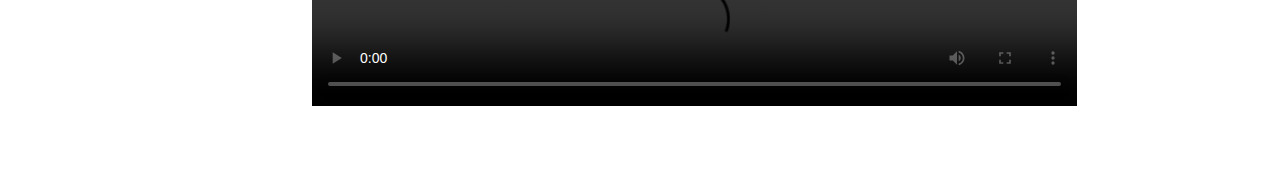
==== commit b81bb6b1: "rewrite buidling project page" ====
--- a/AIChatBot.html
+++ b/AIChatBot.html
@@ -90,7 +90,7 @@
 
         <div class="row gy-4">
 
-          <div class="col-lg-12" style="align: center; padding-left: 100px; padding-right: 100px">
+          <div class="col-lg-12" style="align: center">
             <div class="portfolio-details-slider swiper">
               <div class="swiper-wrapper align-items-center">
                 <div class="swiper-slide">
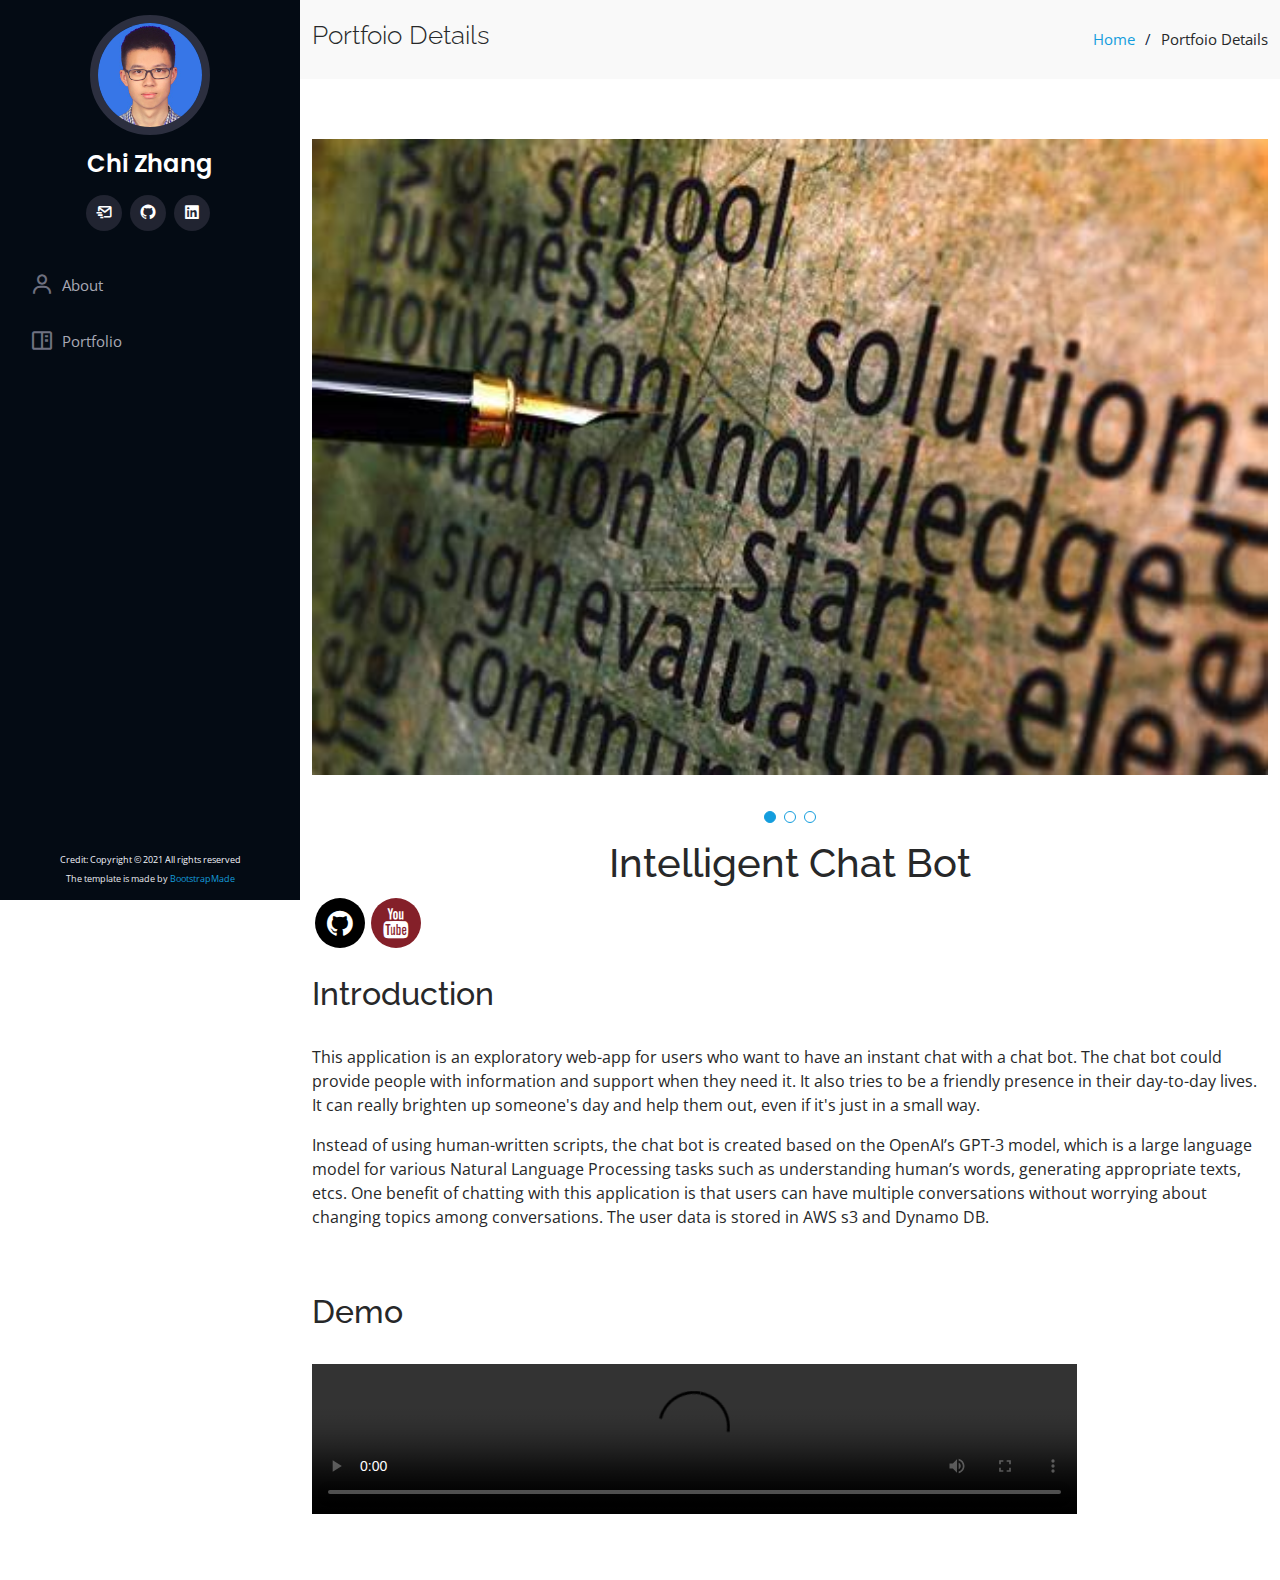
==== commit 4dc01624: "rewriting ad page" ====
--- a/AIChatBot.html
+++ b/AIChatBot.html
@@ -57,9 +57,9 @@
       <nav id="navbar" class="nav-menu navbar">
         <ul>
           <!--li><a href="#hero" class="nav-link scrollto active"><i class="bx bx-home"></i> <span>Home</span></a></li-->
-          <li><a href="#about" class="nav-link scrollto"><i class="bx bx-user"></i> <span>About</span></a></li>
+          <li><a href="index.html#about" class="nav-link scrollto"><i class="bx bx-user"></i> <span>About</span></a></li>
           <!--li><a href="#education" class="nav-link scrollto"><i class="bx bx-file-blank"></i> <span>Education</span></a></li-->
-          <li><a href="#portfolio" class="nav-link scrollto"><i class="bx bx-book-content"></i> <span>Portfolio</span></a></li>
+          <li><a href="index.html#portforlio" class="nav-link scrollto"><i class="bx bx-book-content"></i> <span>Portfolio</span></a></li>
           <!--li><a href="#services" class="nav-link scrollto"><i class="bx bx-server"></i> <span>Services</span></a></li>
           <li><a href="#contact" class="nav-link scrollto"><i class="bx bx-envelope"></i> <span>Contact</span></a></li-->
         </ul>
@@ -119,7 +119,7 @@
                 Introduction
               </h2>
               </br>
-              <div style="font-size: x-large">
+              <div>
                 <p>This application is an exploratory web-app for users who want to have an instant chat with a chat bot. The chat bot could provide people with information and support when they need it. It also tries to be a friendly presence in their day-to-day lives. It can really brighten up someone's day and help them out, even if it's just in a small way.
                 </p>
                 <p>Instead of using human-written scripts, the chat bot is created based on the OpenAI’s GPT-3 model, which is a large language model for various Natural Language Processing tasks such as understanding human’s words, generating appropriate texts, etcs. One benefit of chatting with this application is that users can have multiple conversations without worrying about changing topics among conversations. The user data is stored in AWS s3 and Dynamo DB.</p>
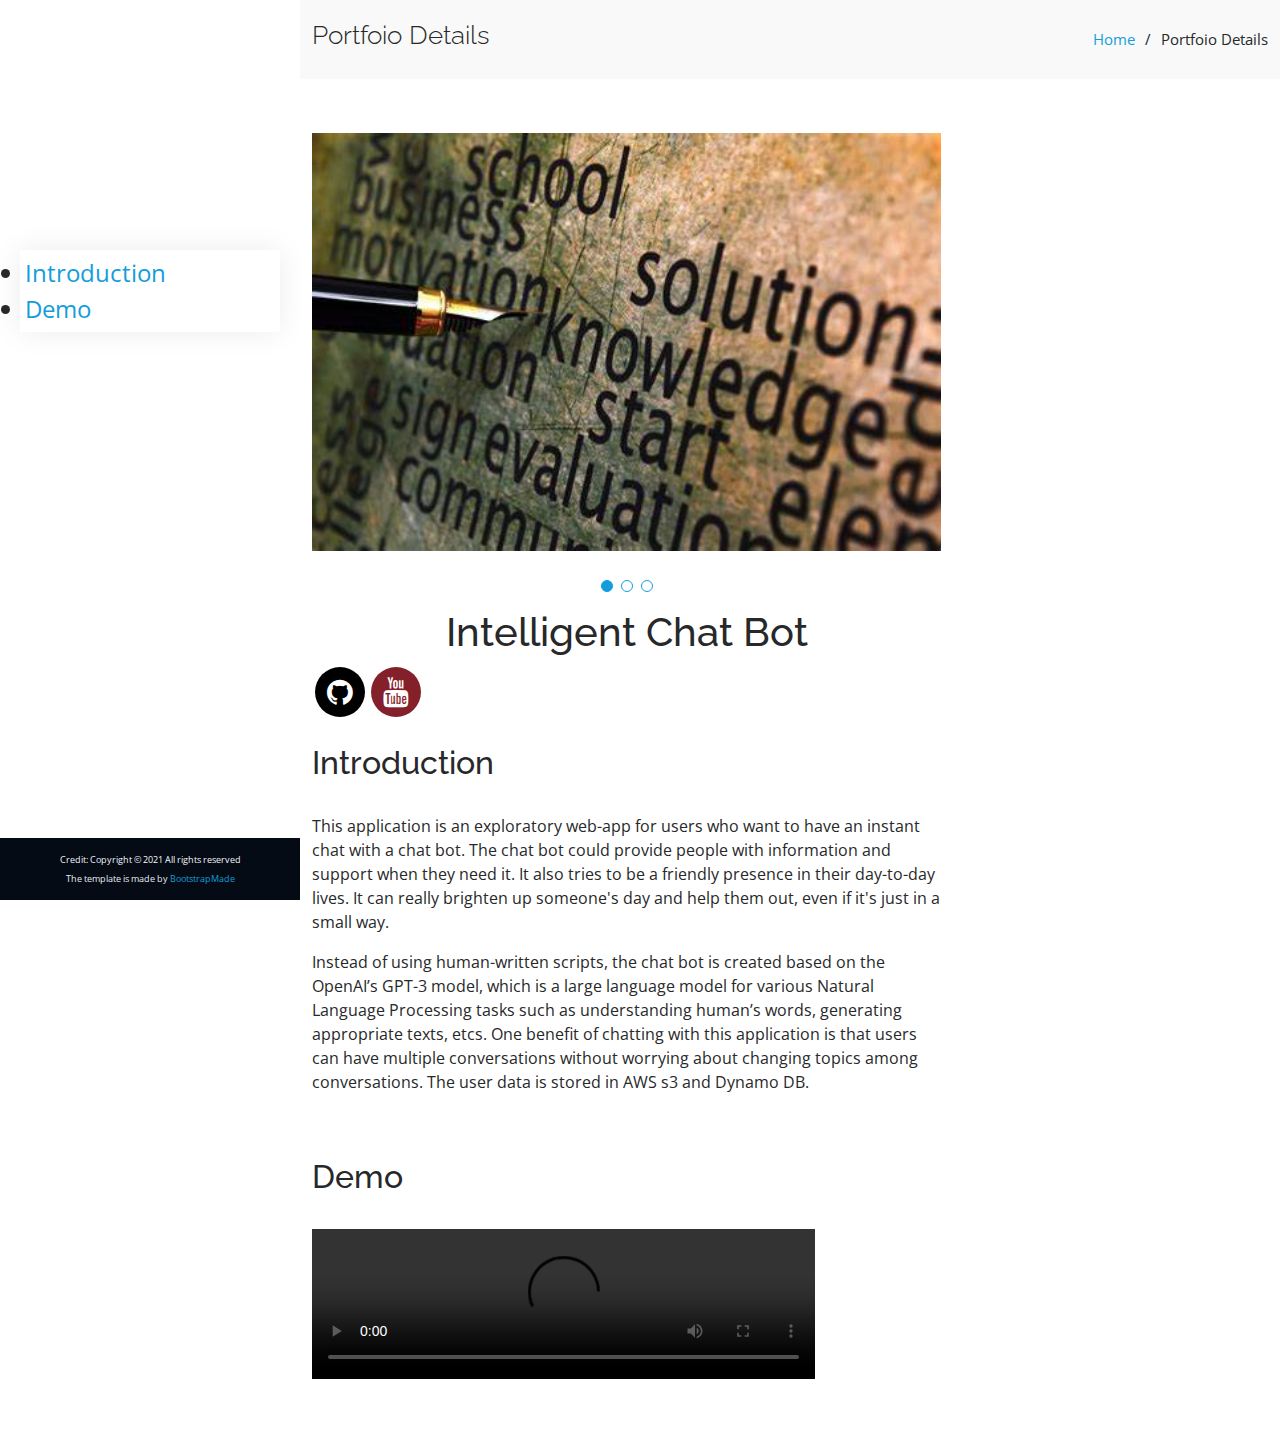
==== commit 793c1bc5: "rewriting ad page" ====
--- a/AIChatBot.html
+++ b/AIChatBot.html
@@ -41,29 +41,12 @@
   <i class="bi bi-list mobile-nav-toggle d-xl-none"></i>
 
   <!-- ======= Header ======= -->
-  <header id="header">
-    <div class="d-flex flex-column">
-      <div class="profile">
-        <img src="assets\img\chi.jpg" alt="" class="img-fluid rounded-circle">
-        <h1 class="text-light"><a href="index.html">Chi Zhang</a></h1>
-        <div class="social-links mt-3 text-center">
-          <a href="mailto:chizhang0826@gmail.com" class="email"><i class="bx bx-mail-send"></i></a>
-          <!--a href="https://www.facebook.com/profile.php?id=100013401366754" class="facebook"><i class="bx bxl-facebook"></i></a-->
-          <a href="https://www.github.com/chuiyunjun" class="github"><i class="bx bxl-github"></i></a>
-          <a href="https://www.linkedin.com/in/chi-zhang-220a3517a/" class="linkedin"><i class="bx bxl-linkedin-square"></i></a>
-        </div>
+  <header id="header" style="background-color: white!important;">
+    <div class="d-flex flex-column toc" style="margin-top: 250px">
+      <div style="font-size: x-large">
+        <li><a href="#introduction">Introduction</a></li>
+        <li><a href="#demo">Demo</a></li>
       </div>
-
-      <nav id="navbar" class="nav-menu navbar">
-        <ul>
-          <!--li><a href="#hero" class="nav-link scrollto active"><i class="bx bx-home"></i> <span>Home</span></a></li-->
-          <li><a href="index.html#about" class="nav-link scrollto"><i class="bx bx-user"></i> <span>About</span></a></li>
-          <!--li><a href="#education" class="nav-link scrollto"><i class="bx bx-file-blank"></i> <span>Education</span></a></li-->
-          <li><a href="index.html#portforlio" class="nav-link scrollto"><i class="bx bx-book-content"></i> <span>Portfolio</span></a></li>
-          <!--li><a href="#services" class="nav-link scrollto"><i class="bx bx-server"></i> <span>Services</span></a></li>
-          <li><a href="#contact" class="nav-link scrollto"><i class="bx bx-envelope"></i> <span>Contact</span></a></li-->
-        </ul>
-      </nav><!-- .nav-menu -->
     </div>
   </header><!-- End Header -->
 
@@ -90,7 +73,7 @@
 
         <div class="row gy-4">
 
-          <div class="col-lg-12" style="align: center">
+          <div class="col-lg-8" >
             <div class="portfolio-details-slider swiper">
               <div class="swiper-wrapper align-items-center">
                 <div class="swiper-slide">
@@ -115,23 +98,27 @@
               </br>
               </br>
 
-              <h2>
-                Introduction
-              </h2>
-              </br>
-              <div>
-                <p>This application is an exploratory web-app for users who want to have an instant chat with a chat bot. The chat bot could provide people with information and support when they need it. It also tries to be a friendly presence in their day-to-day lives. It can really brighten up someone's day and help them out, even if it's just in a small way.
-                </p>
-                <p>Instead of using human-written scripts, the chat bot is created based on the OpenAI’s GPT-3 model, which is a large language model for various Natural Language Processing tasks such as understanding human’s words, generating appropriate texts, etcs. One benefit of chatting with this application is that users can have multiple conversations without worrying about changing topics among conversations. The user data is stored in AWS s3 and Dynamo DB.</p>
+              <div id="introduction">
+                <h2>
+                  Introduction
+                </h2>
+                </br>
+                <div>
+                  <p>This application is an exploratory web-app for users who want to have an instant chat with a chat bot. The chat bot could provide people with information and support when they need it. It also tries to be a friendly presence in their day-to-day lives. It can really brighten up someone's day and help them out, even if it's just in a small way.
+                  </p>
+                  <p>Instead of using human-written scripts, the chat bot is created based on the OpenAI’s GPT-3 model, which is a large language model for various Natural Language Processing tasks such as understanding human’s words, generating appropriate texts, etcs. One benefit of chatting with this application is that users can have multiple conversations without worrying about changing topics among conversations. The user data is stored in AWS s3 and Dynamo DB.</p>
+                </div>
+                </br>
+                </br>
               </div>
-              </br>
-              </br>
 
-              <h2>
-                Demo
-              </h2>
-              </br>
-              <video src="assets/video/aichatbot-demo.mp4" width="80%" controls></video>
+              <div id="demo">
+                <h2>
+                  Demo
+                </h2>
+                </br>
+                <video src="assets/video/aichatbot-demo.mp4" width="80%" controls></video>
+              </div>
             </div>
           </div>
 
--- a/assets/css/style.css
+++ b/assets/css/style.css
@@ -960,7 +960,7 @@
   #footer {
     position: static;
     width: auto;
-    padding-right: 20px 15px;
+    padding-right: 20px;
   }
 }
 
@@ -996,4 +996,11 @@
 .fa-youtube {
   background: #842029;
   color: white;
+}
+
+.toc{
+  padding: 5px;
+  margin: 5px;
+  box-shadow: 0px 0 30px rgba(5, 13, 24, 0.08);
+
 }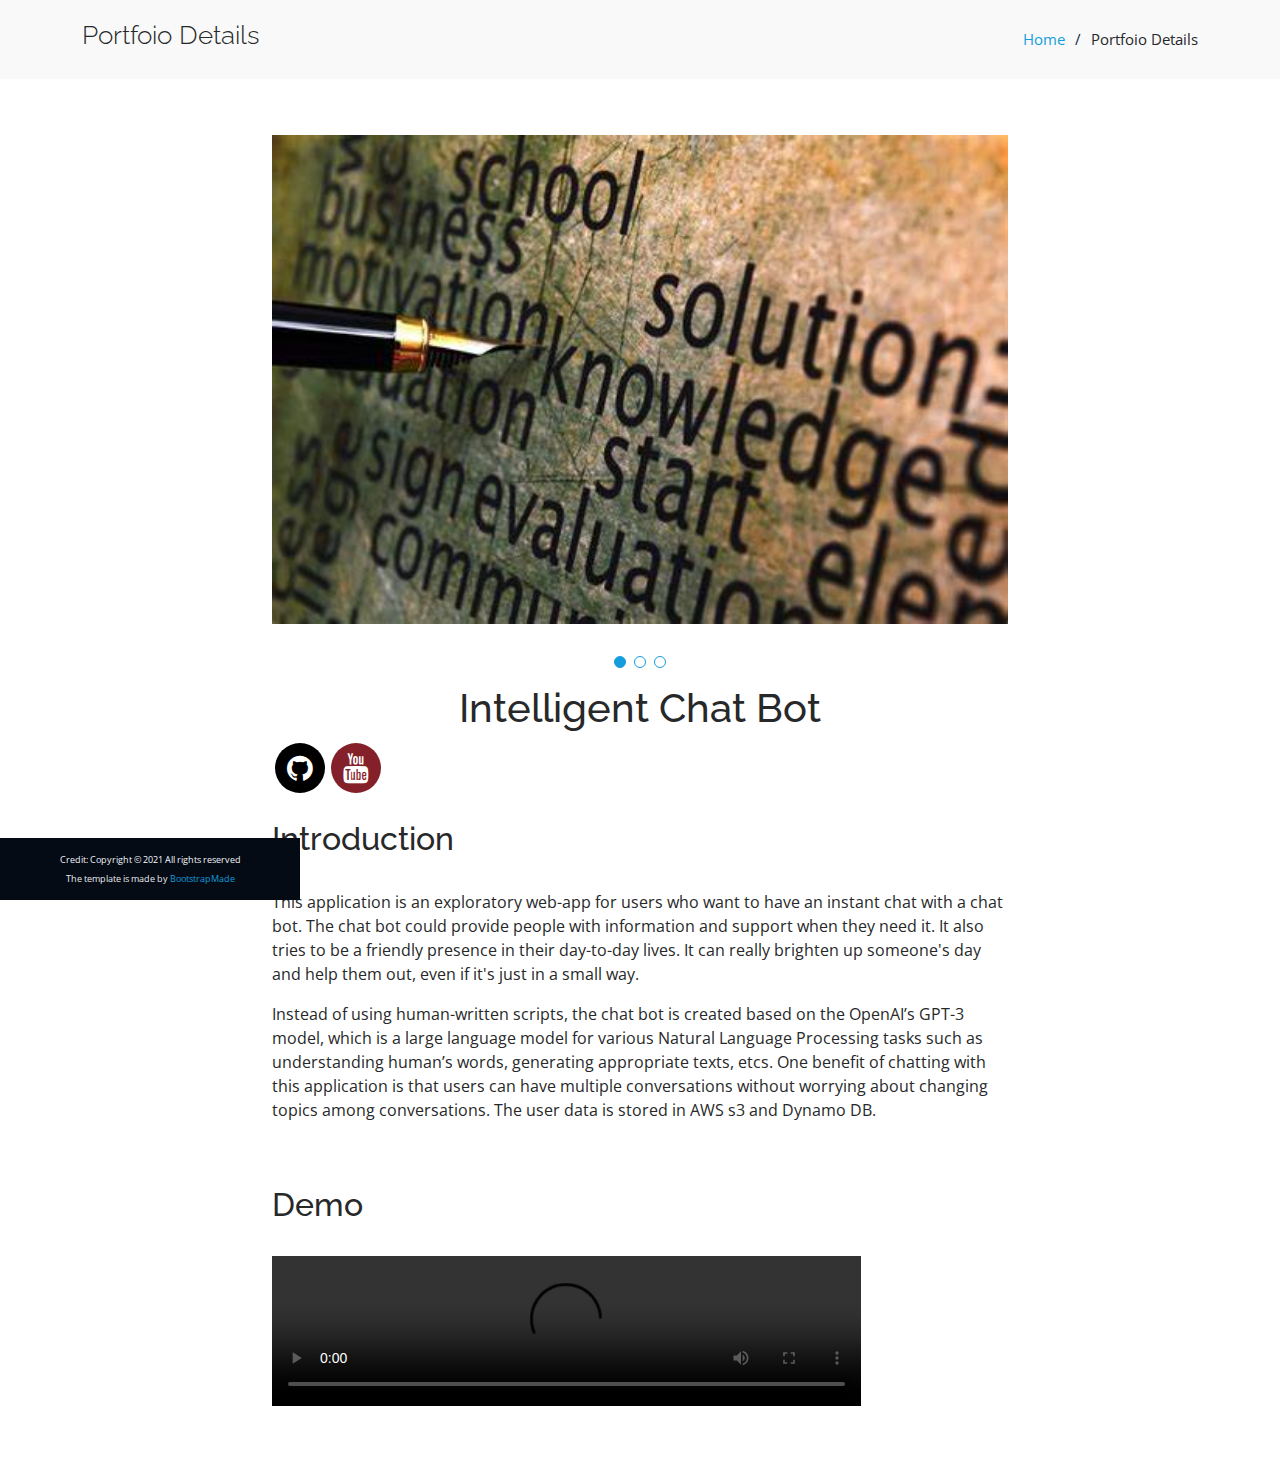
==== commit a96748c1: "add new self-driving page" ====
--- a/AIChatBot.html
+++ b/AIChatBot.html
@@ -38,19 +38,19 @@
 <body>
 
   <!-- ======= Mobile nav toggle button ======= -->
-  <i class="bi bi-list mobile-nav-toggle d-xl-none"></i>
+  <!--i class="bi bi-list mobile-nav-toggle d-xl-none"></i-->
 
   <!-- ======= Header ======= -->
-  <header id="header" style="background-color: white!important;">
+  <!--header id="header" style="background-color: white!important;">
     <div class="d-flex flex-column toc" style="margin-top: 250px">
       <div style="font-size: x-large">
         <li><a href="#introduction">Introduction</a></li>
         <li><a href="#demo">Demo</a></li>
       </div>
     </div>
-  </header><!-- End Header -->
+  </header--><!-- End Header -->
 
-  <main id="main">
+  <main id="main" >
 
     <!-- ======= Breadcrumbs ======= -->
     <section id="breadcrumbs" class="breadcrumbs">
@@ -72,8 +72,11 @@
       <div class="container">
 
         <div class="row gy-4">
+          <div class="col-lg-2">
 
-          <div class="col-lg-8" >
+          </div>
+
+          <div class="col-lg-8" style="align-items: center">
             <div class="portfolio-details-slider swiper">
               <div class="swiper-wrapper align-items-center">
                 <div class="swiper-slide">
--- a/assets/css/style.css
+++ b/assets/css/style.css
@@ -112,9 +112,11 @@
   text-decoration: none;
 }
 
-#main {
+.main {
   margin-left: 300px;
 }
+
+
 
 @media (max-width: 1199px) {
   #header {
@@ -1001,6 +1003,26 @@
 .toc{
   padding: 5px;
   margin: 5px;
-  box-shadow: 0px 0 30px rgba(5, 13, 24, 0.08);
-
+  border: 1px solid #ddd;
+
+}
+
+td {
+  border-top: 1px solid #ddd;
+  border-bottom: 1px solid #ddd;
+  border-left: 1px solid #ddd;
+  border-right: 1px solid #ddd;
+  text-align: center;
+}
+
+th {
+  border-top: 1px solid #ddd;
+  border-bottom: 1px solid #ddd;
+  border-left: 1px solid #ddd;
+  border-right: 1px solid #ddd;
+  text-align: center;
+}
+
+.toc-title {
+  color: black;
 }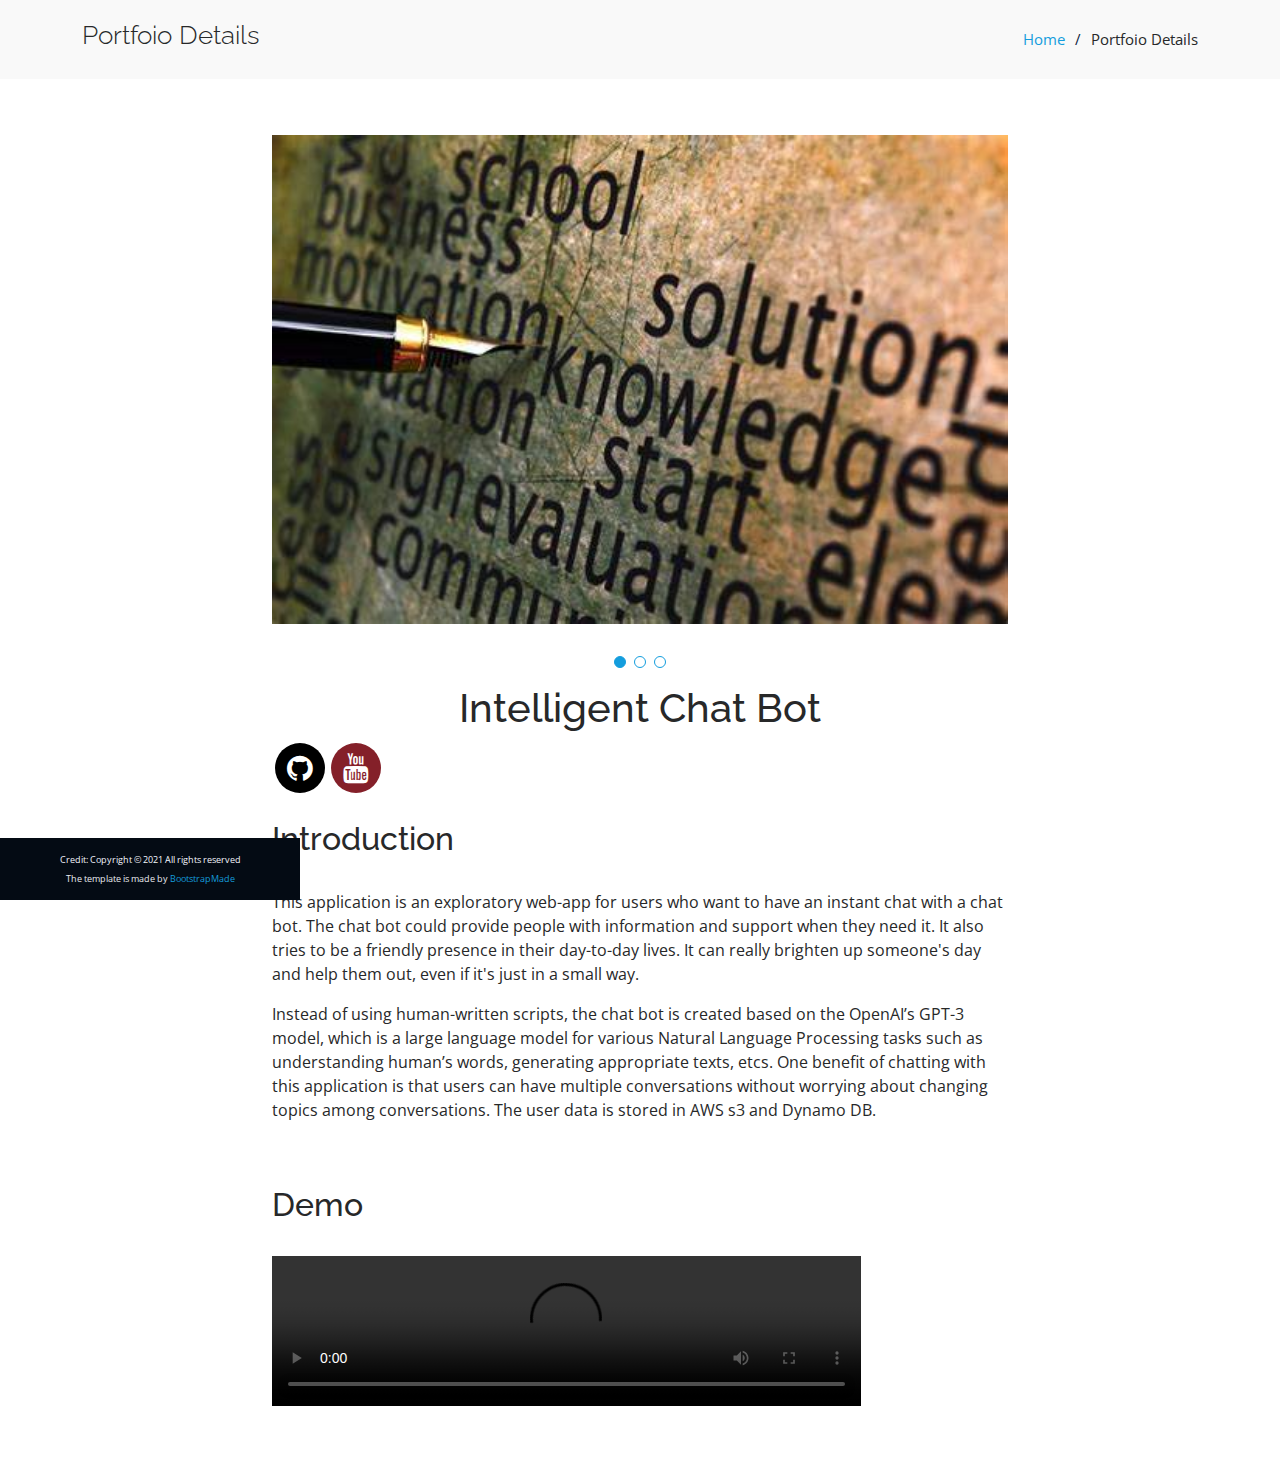
==== commit 1e119c90: "adding ddpm" ====
--- a/AIChatBot.html
+++ b/AIChatBot.html
@@ -124,6 +124,9 @@
               </div>
             </div>
           </div>
+          <div hidden="hidden">
+            <a href="https://clustrmaps.com/site/1bsj6"  title="Visit tracker"><img src="//www.clustrmaps.com/map_v2.png?d=VtrLtQyRWQxFxB_OlafC86-gZIW2_H_eQRGv76nny2s&cl=ffffff" /></a>
+          </div>
 
           <!--div class="col-lg-4">
             <div class="portfolio-info">
@@ -141,14 +144,14 @@
                 Autem ipsum nam porro corporis rerum. Quis eos dolorem eos itaque inventore commodi labore quia quia. Exercitationem repudiandae officiis neque suscipit non officia eaque itaque enim. Voluptatem officia accusantium nesciunt est omnis tempora consectetur dignissimos. Sequi nulla at esse enim cum deserunt eius.
               </p>
             </div>
-          </div>
+          </div-->
 
-        </div->
+        </div>
 
       </div>
-    </section><!-- End Portfolio Details Section -->
+    </section>
 
-  </main><!-- End #main -->
+  </main>
 
   <!-- ======= Footer ======= -->
   <footer id="footer">
